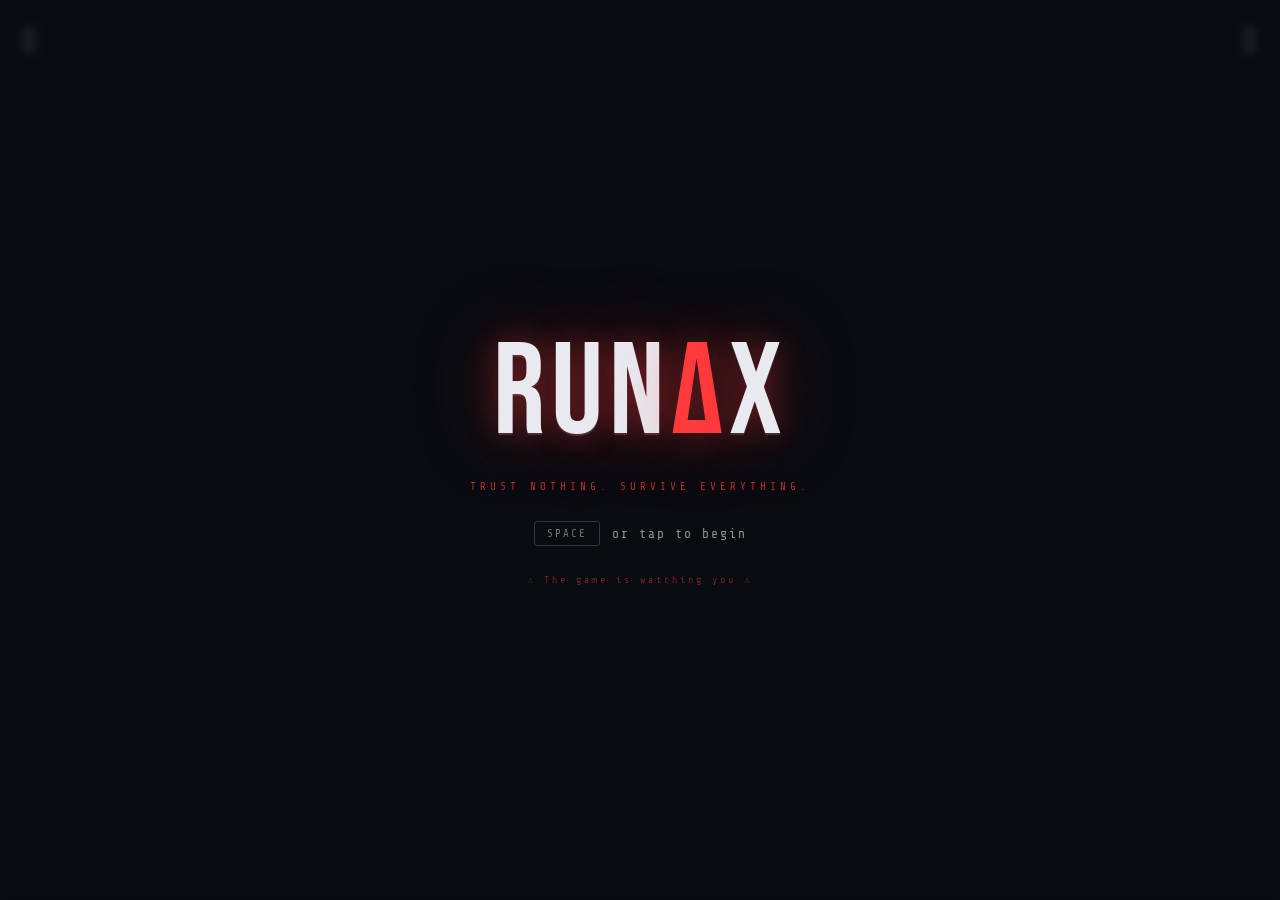
==== index.html @ 30c0ab85 "Add files via upload" ====
<!DOCTYPE html>
<html lang="en">
<head>
  <meta charset="UTF-8" />
  <meta name="viewport" content="width=device-width, initial-scale=1.0, user-scalable=no" />
  <title>RUNΔX — Don't Trust Anything</title>
  <link rel="stylesheet" href="style.css" />
</head>
<body>

  <!-- HUD (over canvas, pointer-events off) -->
  <div id="ui-overlay">
    <div id="score-panel">
      <span id="score-label">DIST</span>
      <span id="score-value">0</span>
    </div>
    <div id="best-panel">
      <span id="best-label">BEST</span>
      <span id="best-value">0</span>
    </div>
  </div>

  <canvas id="gameCanvas"></canvas>

  <!-- Start screen -->
  <div id="screen-start" class="screen active">
    <div class="screen-inner">
      <div class="logo-block">
        <div class="logo-main">RUN<span class="logo-accent">Δ</span>X</div>
        <div class="logo-sub">TRUST NOTHING. SURVIVE EVERYTHING.</div>
      </div>
      <div class="start-hint">
        <div class="key-icon">SPACE</div>
        <span>or tap to begin</span>
      </div>
      <div class="warning-text">⚠ The game is watching you ⚠</div>
    </div>
  </div>

  <!-- Death screen -->
  <div id="screen-dead" class="screen">
    <div class="screen-inner">
      <div class="dead-title">YOU DIED</div>
      <div class="dead-stats">
        <div class="stat-row">
          <span class="stat-name">DISTANCE</span>
          <span class="stat-val" id="dead-score">0</span>
        </div>
        <div class="stat-row">
          <span class="stat-name">BEST</span>
          <span class="stat-val" id="dead-best">0</span>
        </div>
        <div class="stat-row">
          <span class="stat-name">JUMPS</span>
          <span class="stat-val" id="dead-jumps">0</span>
        </div>
        <div class="stat-row">
          <span class="stat-name">ACCURACY</span>
          <span class="stat-val" id="dead-acc">0%</span>
        </div>
        <!-- Shown only when player has survived ≥1 chaos cycle -->
        <div class="stat-row" id="chaos-row" style="display:none">
          <span class="stat-name">CHAOS SURVIVED</span>
          <span class="stat-val chaos-val" id="dead-chaos">0</span>
        </div>
      </div>
      <div class="taunt-text" id="taunt-line">Try again. Maybe you'll get lucky.</div>
      <div class="restart-hint">
        <div class="key-icon">SPACE</div>
        <span>or tap to retry</span>
      </div>
    </div>
  </div>

  <!-- Pause screen -->
  <div id="screen-pause" class="screen">
    <div class="screen-inner">
      <div class="pause-title">PAUSED</div>
      <div class="pause-hint">Press <strong>P</strong> or tap to resume</div>
    </div>
  </div>

  <!-- Scripts — order matters (dependencies first) -->
  <script src="engine.js"></script>
  <script src="aiSystem.js"></script>
  <script src="player.js"></script>
  <script src="obstacles.js"></script>
  <script src="game.js"></script>

</body>
</html>
---- style.css ----
/* ── RUNΔX · style.css ────────────────────────────────── */

@import url('https://fonts.googleapis.com/css2?family=Share+Tech+Mono&family=Bebas+Neue&display=swap');

:root {
  --bg:      #080c10;
  --fg:      #e8eaf0;
  --accent:  #ff3b3b;
  --accent2: #ffcc00;
  --dim:     #2a2f3a;
  --glow:    rgba(255,59,59,0.35);
  --glow2:   rgba(255,204,0,0.25);
  --mono:    'Share Tech Mono', monospace;
  --display: 'Bebas Neue', sans-serif;
}

*, *::before, *::after { box-sizing: border-box; margin: 0; padding: 0; }

html, body {
  width: 100%; height: 100%;
  background: var(--bg);
  color: var(--fg);
  font-family: var(--mono);
  overflow: hidden;
  touch-action: none;
  user-select: none;
}

/* ── Canvas ─────────────────────────────────────────── */
#gameCanvas {
  position: fixed;
  top: 0; left: 0;
  width: 100%; height: 100%;
  display: block;
}

/* ── HUD ─────────────────────────────────────────────── */
#ui-overlay {
  position: fixed;
  top: 0; left: 0; right: 0;
  display: flex;
  justify-content: space-between;
  padding: 14px 22px;
  pointer-events: none;
  z-index: 10;
}

#score-panel, #best-panel {
  display: flex;
  flex-direction: column;
  align-items: flex-start;
  gap: 1px;
}
#best-panel { align-items: flex-end; }

#score-label, #best-label {
  font-size: 9px;
  letter-spacing: 3px;
  color: var(--accent);
  opacity: 0.7;
  transition: color 0.4s ease, opacity 0.4s ease;
}

#score-value, #best-value {
  font-family: var(--display);
  font-size: 36px;
  letter-spacing: 2px;
  color: var(--fg);
  line-height: 1;
  text-shadow: 0 0 18px var(--glow);
  transition: color 0.4s ease, text-shadow 0.4s ease;
}

/* Chaos HUD colour shifts — driven by body class */
body.chaos-warning #score-label,
body.chaos-warning #best-label  { color: #ffaa00; opacity: 0.9; }
body.chaos-warning #score-value,
body.chaos-warning #best-value  { color: #ffcc44; text-shadow: 0 0 24px rgba(255,170,0,0.5); }

body.chaos-active #score-label,
body.chaos-active #best-label   { color: var(--accent); opacity: 1; }
body.chaos-active #score-value,
body.chaos-active #best-value   { color: #ff6060; text-shadow: 0 0 28px rgba(255,0,0,0.7); }

body.chaos-cooldown #score-label,
body.chaos-cooldown #best-label { color: #44ff88; opacity: 0.8; }

/* ── Screens ─────────────────────────────────────────── */
.screen {
  position: fixed;
  inset: 0;
  display: flex;
  align-items: center;
  justify-content: center;
  z-index: 20;
  background: rgba(8,12,16,0.88);
  opacity: 0;
  pointer-events: none;
  transition: opacity 0.25s ease;
  backdrop-filter: blur(4px);
}
.screen.active {
  opacity: 1;
  pointer-events: all;
}
.screen-inner {
  display: flex;
  flex-direction: column;
  align-items: center;
  gap: 28px;
  text-align: center;
  padding: 20px;
}

/* ── Start screen ────────────────────────────────────── */
.logo-block { display: flex; flex-direction: column; align-items: center; gap: 8px; }

.logo-main {
  font-family: var(--display);
  font-size: clamp(72px, 14vw, 130px);
  letter-spacing: 6px;
  color: var(--fg);
  text-shadow:
    0 0 30px var(--glow),
    0 0 80px var(--glow),
    0 2px 0 var(--dim);
  animation: logo-flicker 4s infinite;
}
.logo-accent {
  color: var(--accent);
  text-shadow: 0 0 40px var(--glow), 0 0 80px var(--glow);
}
.logo-sub {
  font-size: 11px;
  letter-spacing: 4px;
  color: var(--accent);
  opacity: 0.7;
}

.start-hint {
  display: flex;
  align-items: center;
  gap: 12px;
  font-size: 13px;
  letter-spacing: 2px;
  color: var(--fg);
  opacity: 0.6;
  animation: pulse-fade 1.8s ease-in-out infinite;
}
.key-icon {
  border: 1.5px solid rgba(232,234,240,0.4);
  padding: 5px 12px;
  font-size: 11px;
  letter-spacing: 2px;
  border-radius: 3px;
  color: var(--fg);
  opacity: 0.8;
}
.warning-text {
  font-size: 10px;
  letter-spacing: 3px;
  color: var(--accent);
  opacity: 0.45;
}

/* ── Death screen ────────────────────────────────────── */
.dead-title {
  font-family: var(--display);
  font-size: clamp(60px, 12vw, 110px);
  letter-spacing: 8px;
  color: var(--accent);
  text-shadow: 0 0 40px var(--glow), 0 0 100px var(--glow);
  animation: shake-title 0.4s ease;
}
.dead-stats {
  display: flex;
  flex-direction: column;
  gap: 8px;
  width: 260px;
  border-top:    1px solid var(--dim);
  border-bottom: 1px solid var(--dim);
  padding: 16px 0;
}
.stat-row {
  display: flex;
  justify-content: space-between;
  font-size: 12px;
  letter-spacing: 2px;
}
.stat-name { color: var(--fg); opacity: 0.45; }
.stat-val  { color: var(--accent2); text-shadow: 0 0 10px var(--glow2); }
/* Chaos stat shown in red to visually distinguish it */
.stat-val.chaos-val { color: #ff6060; text-shadow: 0 0 10px rgba(255,50,50,0.4); }

.taunt-text {
  font-size: 11px;
  letter-spacing: 2px;
  color: var(--fg);
  opacity: 0.5;
  max-width: 300px;
  font-style: italic;
}
.restart-hint {
  display: flex;
  align-items: center;
  gap: 12px;
  font-size: 13px;
  letter-spacing: 2px;
  color: var(--fg);
  opacity: 0.6;
  animation: pulse-fade 1.8s ease-in-out infinite;
}

/* ── Pause screen ────────────────────────────────────── */
.pause-title {
  font-family: var(--display);
  font-size: 72px;
  letter-spacing: 8px;
  color: var(--fg);
  opacity: 0.85;
}
.pause-hint {
  font-size: 13px;
  letter-spacing: 2px;
  opacity: 0.5;
}

/* ── Keyframe animations ─────────────────────────────── */
@keyframes pulse-fade {
  0%, 100% { opacity: 0.6; }
  50%       { opacity: 0.25; }
}
@keyframes logo-flicker {
  0%, 92%, 96%, 100% { opacity: 1; }
  93%, 95%           { opacity: 0.6; }
  94%                { opacity: 0.2; }
}
@keyframes shake-title {
  0%   { transform: translateX(0);  }
  20%  { transform: translateX(-8px); }
  40%  { transform: translateX(8px); }
  60%  { transform: translateX(-5px); }
  80%  { transform: translateX(5px); }
  100% { transform: translateX(0);  }
}

/* ── Mobile ──────────────────────────────────────────── */
@media (max-width: 480px) {
  #score-value, #best-value { font-size: 26px; }
  .logo-main { font-size: 72px; }
}
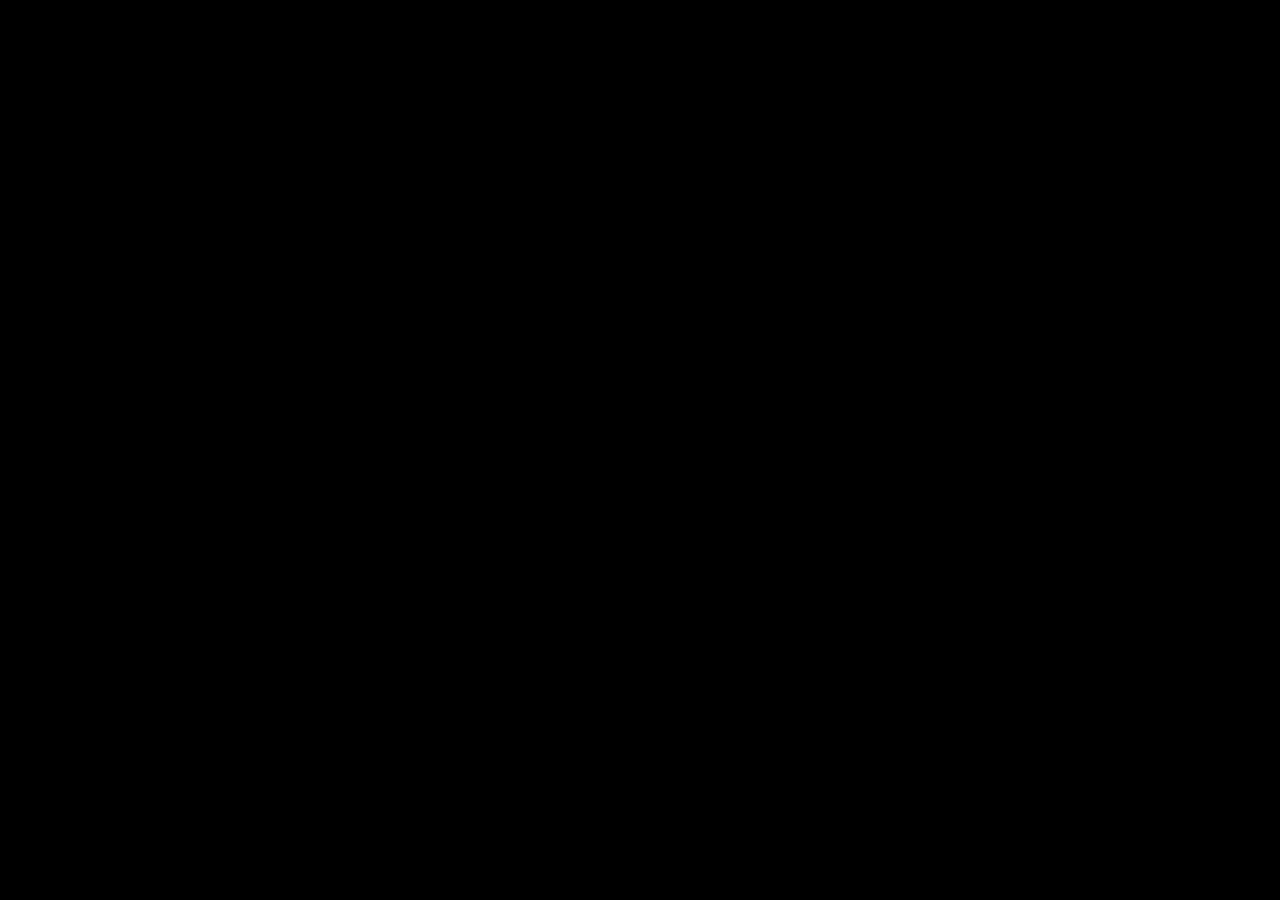
==== commit 730a23e0: "Update index.html" ====
--- a/index.html
+++ b/index.html
@@ -1,91 +1,35 @@
 <!DOCTYPE html>
 <html lang="en">
 <head>
-  <meta charset="UTF-8" />
-  <meta name="viewport" content="width=device-width, initial-scale=1.0, user-scalable=no" />
-  <title>RUNΔX — Don't Trust Anything</title>
-  <link rel="stylesheet" href="style.css" />
+  <meta charset="UTF-8">
+
+  <!-- MOBILE FIX -->
+  <meta name="viewport" content="width=device-width, initial-scale=1.0">
+
+  <title>RUNΔX</title>
+  <link rel="stylesheet" href="style.css">
+
+  <style>
+    body {
+      margin: 0;
+      overflow: hidden;
+      background: black;
+      touch-action: none;
+    }
+
+    canvas {
+      display: block;
+    }
+  </style>
 </head>
+
 <body>
-
-  <!-- HUD (over canvas, pointer-events off) -->
-  <div id="ui-overlay">
-    <div id="score-panel">
-      <span id="score-label">DIST</span>
-      <span id="score-value">0</span>
-    </div>
-    <div id="best-panel">
-      <span id="best-label">BEST</span>
-      <span id="best-value">0</span>
-    </div>
-  </div>
-
   <canvas id="gameCanvas"></canvas>
 
-  <!-- Start screen -->
-  <div id="screen-start" class="screen active">
-    <div class="screen-inner">
-      <div class="logo-block">
-        <div class="logo-main">RUN<span class="logo-accent">Δ</span>X</div>
-        <div class="logo-sub">TRUST NOTHING. SURVIVE EVERYTHING.</div>
-      </div>
-      <div class="start-hint">
-        <div class="key-icon">SPACE</div>
-        <span>or tap to begin</span>
-      </div>
-      <div class="warning-text">⚠ The game is watching you ⚠</div>
-    </div>
-  </div>
-
-  <!-- Death screen -->
-  <div id="screen-dead" class="screen">
-    <div class="screen-inner">
-      <div class="dead-title">YOU DIED</div>
-      <div class="dead-stats">
-        <div class="stat-row">
-          <span class="stat-name">DISTANCE</span>
-          <span class="stat-val" id="dead-score">0</span>
-        </div>
-        <div class="stat-row">
-          <span class="stat-name">BEST</span>
-          <span class="stat-val" id="dead-best">0</span>
-        </div>
-        <div class="stat-row">
-          <span class="stat-name">JUMPS</span>
-          <span class="stat-val" id="dead-jumps">0</span>
-        </div>
-        <div class="stat-row">
-          <span class="stat-name">ACCURACY</span>
-          <span class="stat-val" id="dead-acc">0%</span>
-        </div>
-        <!-- Shown only when player has survived ≥1 chaos cycle -->
-        <div class="stat-row" id="chaos-row" style="display:none">
-          <span class="stat-name">CHAOS SURVIVED</span>
-          <span class="stat-val chaos-val" id="dead-chaos">0</span>
-        </div>
-      </div>
-      <div class="taunt-text" id="taunt-line">Try again. Maybe you'll get lucky.</div>
-      <div class="restart-hint">
-        <div class="key-icon">SPACE</div>
-        <span>or tap to retry</span>
-      </div>
-    </div>
-  </div>
-
-  <!-- Pause screen -->
-  <div id="screen-pause" class="screen">
-    <div class="screen-inner">
-      <div class="pause-title">PAUSED</div>
-      <div class="pause-hint">Press <strong>P</strong> or tap to resume</div>
-    </div>
-  </div>
-
-  <!-- Scripts — order matters (dependencies first) -->
-  <script src="engine.js"></script>
-  <script src="aiSystem.js"></script>
-  <script src="player.js"></script>
-  <script src="obstacles.js"></script>
-  <script src="game.js"></script>
-
+  <!-- LOAD ORDER IS IMPORTANT -->
+  <script src="js/player.js"></script>
+  <script src="js/obstacles.js"></script>
+  <script src="js/aiGodMode.js"></script>
+  <script src="js/game.js"></script>
 </body>
 </html>
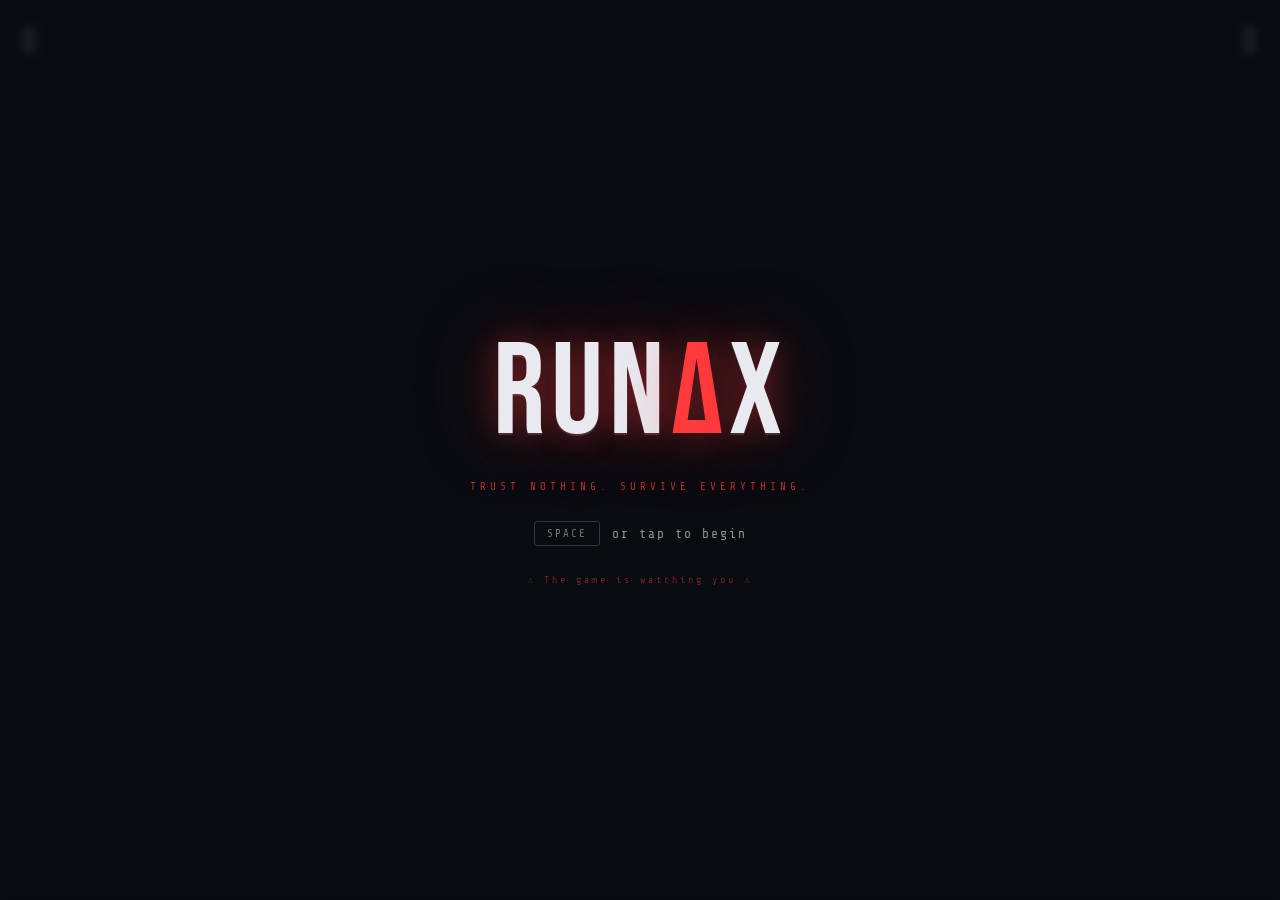
==== commit 585f2668: "Add files via upload" ====
--- a/index.html
+++ b/index.html
@@ -1,35 +1,91 @@
 <!DOCTYPE html>
 <html lang="en">
 <head>
-  <meta charset="UTF-8">
+  <meta charset="UTF-8" />
+  <meta name="viewport" content="width=device-width, initial-scale=1.0, user-scalable=no" />
+  <title>RUNΔX — Don't Trust Anything</title>
+  <link rel="stylesheet" href="style.css" />
+</head>
+<body>
 
-  <!-- MOBILE FIX -->
-  <meta name="viewport" content="width=device-width, initial-scale=1.0">
+  <!-- HUD (over canvas, pointer-events off) -->
+  <div id="ui-overlay">
+    <div id="score-panel">
+      <span id="score-label">DIST</span>
+      <span id="score-value">0</span>
+    </div>
+    <div id="best-panel">
+      <span id="best-label">BEST</span>
+      <span id="best-value">0</span>
+    </div>
+  </div>
 
-  <title>RUNΔX</title>
-  <link rel="stylesheet" href="style.css">
-
-  <style>
-    body {
-      margin: 0;
-      overflow: hidden;
-      background: black;
-      touch-action: none;
-    }
-
-    canvas {
-      display: block;
-    }
-  </style>
-</head>
-
-<body>
   <canvas id="gameCanvas"></canvas>
 
-  <!-- LOAD ORDER IS IMPORTANT -->
-  <script src="js/player.js"></script>
-  <script src="js/obstacles.js"></script>
-  <script src="js/aiGodMode.js"></script>
-  <script src="js/game.js"></script>
+  <!-- Start screen -->
+  <div id="screen-start" class="screen active">
+    <div class="screen-inner">
+      <div class="logo-block">
+        <div class="logo-main">RUN<span class="logo-accent">Δ</span>X</div>
+        <div class="logo-sub">TRUST NOTHING. SURVIVE EVERYTHING.</div>
+      </div>
+      <div class="start-hint">
+        <div class="key-icon">SPACE</div>
+        <span>or tap to begin</span>
+      </div>
+      <div class="warning-text">⚠ The game is watching you ⚠</div>
+    </div>
+  </div>
+
+  <!-- Death screen -->
+  <div id="screen-dead" class="screen">
+    <div class="screen-inner">
+      <div class="dead-title">YOU DIED</div>
+      <div class="dead-stats">
+        <div class="stat-row">
+          <span class="stat-name">DISTANCE</span>
+          <span class="stat-val" id="dead-score">0</span>
+        </div>
+        <div class="stat-row">
+          <span class="stat-name">BEST</span>
+          <span class="stat-val" id="dead-best">0</span>
+        </div>
+        <div class="stat-row">
+          <span class="stat-name">JUMPS</span>
+          <span class="stat-val" id="dead-jumps">0</span>
+        </div>
+        <div class="stat-row">
+          <span class="stat-name">ACCURACY</span>
+          <span class="stat-val" id="dead-acc">0%</span>
+        </div>
+        <!-- Shown only when player has survived ≥1 chaos cycle -->
+        <div class="stat-row" id="chaos-row" style="display:none">
+          <span class="stat-name">CHAOS SURVIVED</span>
+          <span class="stat-val chaos-val" id="dead-chaos">0</span>
+        </div>
+      </div>
+      <div class="taunt-text" id="taunt-line">Try again. Maybe you'll get lucky.</div>
+      <div class="restart-hint">
+        <div class="key-icon">SPACE</div>
+        <span>or tap to retry</span>
+      </div>
+    </div>
+  </div>
+
+  <!-- Pause screen -->
+  <div id="screen-pause" class="screen">
+    <div class="screen-inner">
+      <div class="pause-title">PAUSED</div>
+      <div class="pause-hint">Press <strong>P</strong> or tap to resume</div>
+    </div>
+  </div>
+
+  <!-- Scripts — order matters (dependencies first) -->
+  <script src="engine.js"></script>
+  <script src="aiSystem.js"></script>
+  <script src="player.js"></script>
+  <script src="obstacles.js"></script>
+  <script src="game.js"></script>
+
 </body>
 </html>
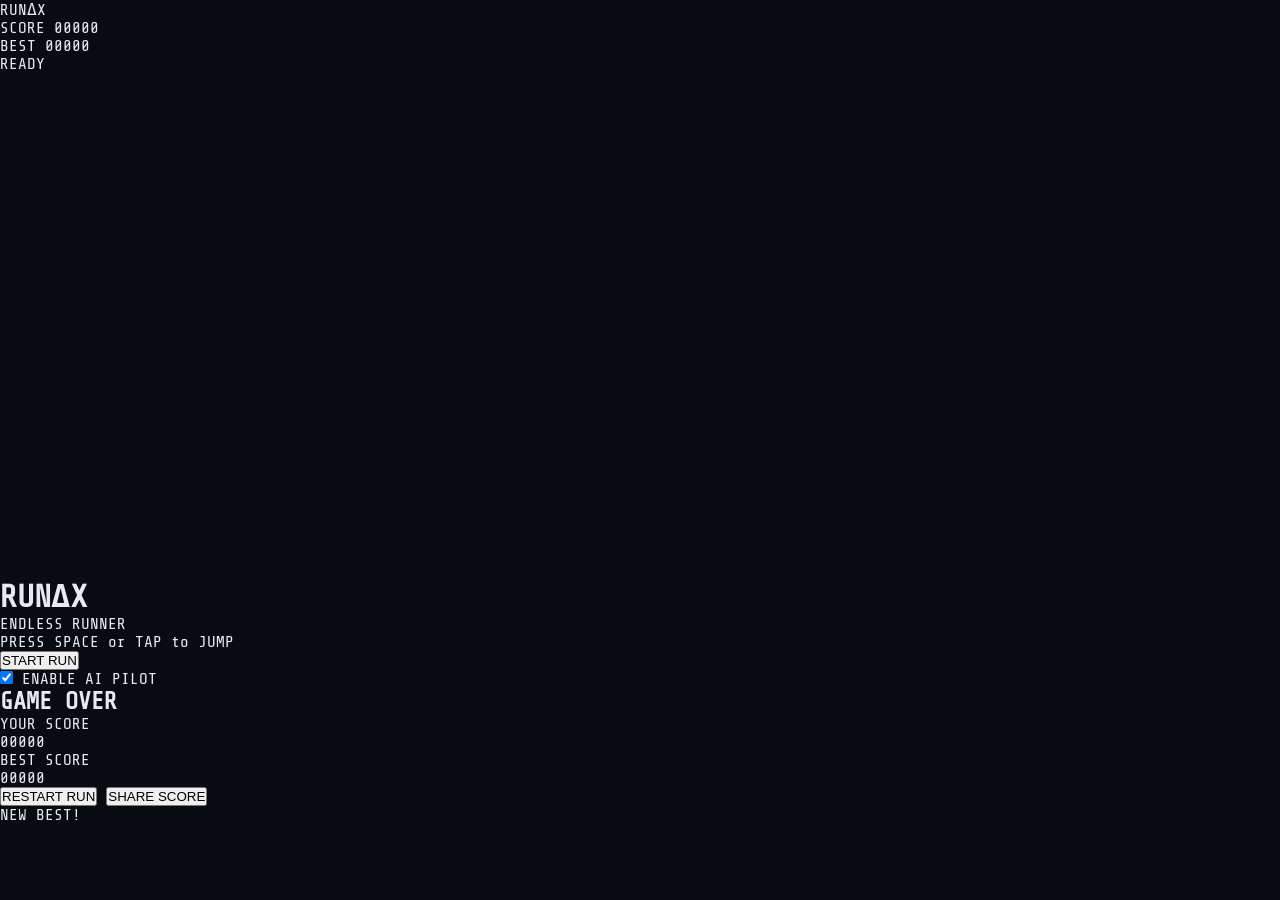
==== commit 98d10647: "Update index.html" ====
--- a/index.html
+++ b/index.html
@@ -1,91 +1,69 @@
 <!DOCTYPE html>
 <html lang="en">
 <head>
-  <meta charset="UTF-8" />
-  <meta name="viewport" content="width=device-width, initial-scale=1.0, user-scalable=no" />
-  <title>RUNΔX — Don't Trust Anything</title>
-  <link rel="stylesheet" href="style.css" />
+    <meta charset="UTF-8">
+    <meta name="viewport" content="width=device-width, initial-scale=1.0">
+    <title>RUNΔX</title>
+    <link rel="stylesheet" href="style.css">
+    <style>
+        @import url('https://fonts.googleapis.com/css2?family=Orbitron:wght@400;700&display=swap');
+    </style>
 </head>
 <body>
-
-  <!-- HUD (over canvas, pointer-events off) -->
-  <div id="ui-overlay">
-    <div id="score-panel">
-      <span id="score-label">DIST</span>
-      <span id="score-value">0</span>
+    <div class="game-container">
+        <header class="hud">
+            <div class="logo">RUN<span class="delta">Δ</span>X</div>
+            <div class="score-container">
+                <div class="score-item">
+                    SCORE <span id="score-display" class="value">00000</span>
+                </div>
+                <div class="score-item">
+                    BEST <span id="best-display" class="value">00000</span>
+                </div>
+            </div>
+            <div class="status" id="status">READY</div>
+        </header>
+        
+        <canvas id="game-canvas" width="900" height="500"></canvas>
+        
+        <!-- Start Screen -->
+        <div id="start-screen" class="overlay">
+            <div class="overlay-content">
+                <h1>RUNΔX</h1>
+                <p class="subtitle">ENDLESS RUNNER</p>
+                <div class="instructions">
+                    <p>PRESS <span class="key">SPACE</span> or <span class="key">TAP</span> to JUMP</p>
+                </div>
+                <button id="start-button" class="neon-button">START RUN</button>
+                <div class="ai-control">
+                    <label>
+                        <input type="checkbox" id="ai-mode-toggle" checked>
+                        ENABLE AI PILOT
+                    </label>
+                </div>
+            </div>
+        </div>
+        
+        <!-- Game Over Screen -->
+        <div id="game-over-screen" class="overlay hidden">
+            <div class="overlay-content">
+                <h2>GAME OVER</h2>
+                <div class="score-final">
+                    <div>YOUR SCORE</div>
+                    <div id="final-score" class="big-number">00000</div>
+                </div>
+                <div class="score-final">
+                    <div>BEST SCORE</div>
+                    <div id="final-best" class="big-number">00000</div>
+                </div>
+                <div class="actions">
+                    <button id="restart-button" class="neon-button">RESTART RUN</button>
+                    <button id="share-button" class="neon-button secondary">SHARE SCORE</button>
+                </div>
+                <p id="new-best" class="new-best hidden">NEW BEST!</p>
+            </div>
+        </div>
     </div>
-    <div id="best-panel">
-      <span id="best-label">BEST</span>
-      <span id="best-value">0</span>
-    </div>
-  </div>
-
-  <canvas id="gameCanvas"></canvas>
-
-  <!-- Start screen -->
-  <div id="screen-start" class="screen active">
-    <div class="screen-inner">
-      <div class="logo-block">
-        <div class="logo-main">RUN<span class="logo-accent">Δ</span>X</div>
-        <div class="logo-sub">TRUST NOTHING. SURVIVE EVERYTHING.</div>
-      </div>
-      <div class="start-hint">
-        <div class="key-icon">SPACE</div>
-        <span>or tap to begin</span>
-      </div>
-      <div class="warning-text">⚠ The game is watching you ⚠</div>
-    </div>
-  </div>
-
-  <!-- Death screen -->
-  <div id="screen-dead" class="screen">
-    <div class="screen-inner">
-      <div class="dead-title">YOU DIED</div>
-      <div class="dead-stats">
-        <div class="stat-row">
-          <span class="stat-name">DISTANCE</span>
-          <span class="stat-val" id="dead-score">0</span>
-        </div>
-        <div class="stat-row">
-          <span class="stat-name">BEST</span>
-          <span class="stat-val" id="dead-best">0</span>
-        </div>
-        <div class="stat-row">
-          <span class="stat-name">JUMPS</span>
-          <span class="stat-val" id="dead-jumps">0</span>
-        </div>
-        <div class="stat-row">
-          <span class="stat-name">ACCURACY</span>
-          <span class="stat-val" id="dead-acc">0%</span>
-        </div>
-        <!-- Shown only when player has survived ≥1 chaos cycle -->
-        <div class="stat-row" id="chaos-row" style="display:none">
-          <span class="stat-name">CHAOS SURVIVED</span>
-          <span class="stat-val chaos-val" id="dead-chaos">0</span>
-        </div>
-      </div>
-      <div class="taunt-text" id="taunt-line">Try again. Maybe you'll get lucky.</div>
-      <div class="restart-hint">
-        <div class="key-icon">SPACE</div>
-        <span>or tap to retry</span>
-      </div>
-    </div>
-  </div>
-
-  <!-- Pause screen -->
-  <div id="screen-pause" class="screen">
-    <div class="screen-inner">
-      <div class="pause-title">PAUSED</div>
-      <div class="pause-hint">Press <strong>P</strong> or tap to resume</div>
-    </div>
-  </div>
-
-  <!-- Scripts — order matters (dependencies first) -->
-  <script src="engine.js"></script>
-  <script src="aiSystem.js"></script>
-  <script src="player.js"></script>
-  <script src="obstacles.js"></script>
-  <script src="game.js"></script>
-
+    <script type="module" src="game.js"></script>
 </body>
 </html>
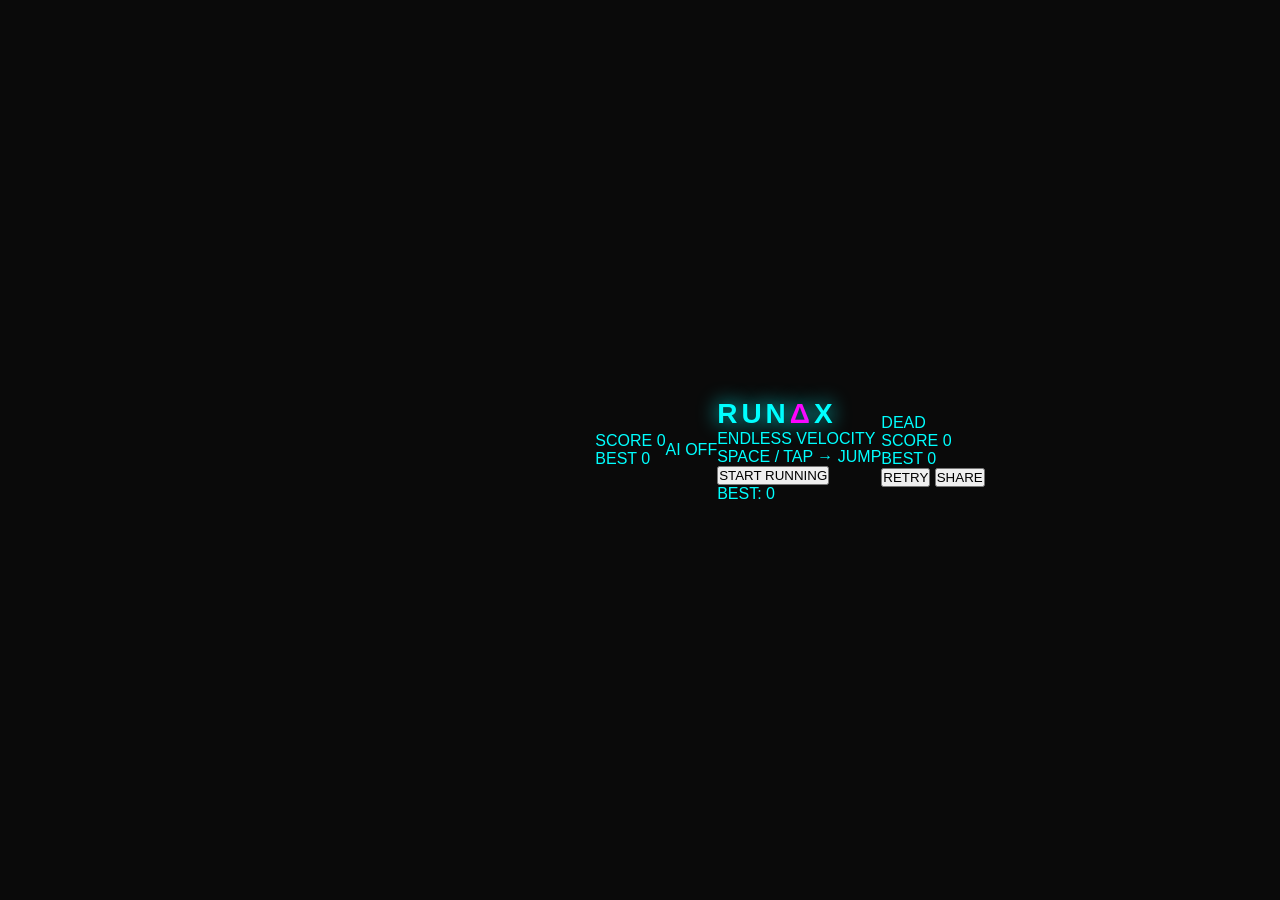
==== commit 93439b9a: "Add files via upload" ====
--- a/index.html
+++ b/index.html
@@ -1,69 +1,67 @@
 <!DOCTYPE html>
 <html lang="en">
 <head>
-    <meta charset="UTF-8">
-    <meta name="viewport" content="width=device-width, initial-scale=1.0">
-    <title>RUNΔX</title>
-    <link rel="stylesheet" href="style.css">
-    <style>
-        @import url('https://fonts.googleapis.com/css2?family=Orbitron:wght@400;700&display=swap');
-    </style>
+  <meta charset="UTF-8" />
+  <meta name="viewport" content="width=device-width, initial-scale=1.0" />
+  <title>RUNΔX</title>
+  <link rel="stylesheet" href="style.css" />
 </head>
 <body>
-    <div class="game-container">
-        <header class="hud">
-            <div class="logo">RUN<span class="delta">Δ</span>X</div>
-            <div class="score-container">
-                <div class="score-item">
-                    SCORE <span id="score-display" class="value">00000</span>
-                </div>
-                <div class="score-item">
-                    BEST <span id="best-display" class="value">00000</span>
-                </div>
-            </div>
-            <div class="status" id="status">READY</div>
-        </header>
-        
-        <canvas id="game-canvas" width="900" height="500"></canvas>
-        
-        <!-- Start Screen -->
-        <div id="start-screen" class="overlay">
-            <div class="overlay-content">
-                <h1>RUNΔX</h1>
-                <p class="subtitle">ENDLESS RUNNER</p>
-                <div class="instructions">
-                    <p>PRESS <span class="key">SPACE</span> or <span class="key">TAP</span> to JUMP</p>
-                </div>
-                <button id="start-button" class="neon-button">START RUN</button>
-                <div class="ai-control">
-                    <label>
-                        <input type="checkbox" id="ai-mode-toggle" checked>
-                        ENABLE AI PILOT
-                    </label>
-                </div>
-            </div>
-        </div>
-        
-        <!-- Game Over Screen -->
-        <div id="game-over-screen" class="overlay hidden">
-            <div class="overlay-content">
-                <h2>GAME OVER</h2>
-                <div class="score-final">
-                    <div>YOUR SCORE</div>
-                    <div id="final-score" class="big-number">00000</div>
-                </div>
-                <div class="score-final">
-                    <div>BEST SCORE</div>
-                    <div id="final-best" class="big-number">00000</div>
-                </div>
-                <div class="actions">
-                    <button id="restart-button" class="neon-button">RESTART RUN</button>
-                    <button id="share-button" class="neon-button secondary">SHARE SCORE</button>
-                </div>
-                <p id="new-best" class="new-best hidden">NEW BEST!</p>
-            </div>
-        </div>
+  <canvas id="gameCanvas"></canvas>
+
+  <!-- HUD -->
+  <div id="hud">
+    <div id="score-display">
+      <span class="label">SCORE</span>
+      <span id="score">0</span>
     </div>
-    <script type="module" src="game.js"></script>
+    <div id="best-display">
+      <span class="label">BEST</span>
+      <span id="best">0</span>
+    </div>
+    <div id="powerup-display" class="hidden">
+      <span id="powerup-name"></span>
+      <div id="powerup-bar-wrap"><div id="powerup-bar"></div></div>
+    </div>
+  </div>
+
+  <!-- AI Toggle -->
+  <div id="ai-toggle" title="Toggle AI pilot">
+    <span id="ai-label">AI OFF</span>
+  </div>
+
+  <!-- Start Screen -->
+  <div id="overlay" class="screen active">
+    <div class="overlay-inner">
+      <div class="logo">RUN<span class="delta">Δ</span>X</div>
+      <p class="tagline">ENDLESS VELOCITY</p>
+      <div class="controls-hint">
+        <span>SPACE / TAP → JUMP</span>
+      </div>
+      <button id="start-btn" class="btn-main">START RUNNING</button>
+      <div class="best-row">BEST: <span id="overlay-best">0</span></div>
+    </div>
+  </div>
+
+  <!-- Game Over Screen -->
+  <div id="gameover" class="screen">
+    <div class="overlay-inner">
+      <div class="go-title">DEAD</div>
+      <div class="go-score-wrap">
+        <span class="label">SCORE</span>
+        <span id="go-score">0</span>
+      </div>
+      <div class="go-score-wrap">
+        <span class="label">BEST</span>
+        <span id="go-best">0</span>
+      </div>
+      <div class="btn-row">
+        <button id="restart-btn" class="btn-main">RETRY</button>
+        <button id="share-btn" class="btn-secondary">SHARE</button>
+      </div>
+    </div>
+  </div>
+
+  <script type="module" src="engine.js"></script>
 </body>
 </html>
--- a/style.css
+++ b/style.css
@@ -1,251 +1,177 @@
-/* ── RUNΔX · style.css ────────────────────────────────── */
-
-@import url('https://fonts.googleapis.com/css2?family=Share+Tech+Mono&family=Bebas+Neue&display=swap');
-
-:root {
-  --bg:      #080c10;
-  --fg:      #e8eaf0;
-  --accent:  #ff3b3b;
-  --accent2: #ffcc00;
-  --dim:     #2a2f3a;
-  --glow:    rgba(255,59,59,0.35);
-  --glow2:   rgba(255,204,0,0.25);
-  --mono:    'Share Tech Mono', monospace;
-  --display: 'Bebas Neue', sans-serif;
+* {
+    margin: 0;
+    padding: 0;
+    box-sizing: border-box;
 }
 
-*, *::before, *::after { box-sizing: border-box; margin: 0; padding: 0; }
-
-html, body {
-  width: 100%; height: 100%;
-  background: var(--bg);
-  color: var(--fg);
-  font-family: var(--mono);
-  overflow: hidden;
-  touch-action: none;
-  user-select: none;
+body {
+    font-family: 'Orbitron', sans-serif;
+    background: #0a0a0a;
+    color: #0ff;
+    overflow: hidden;
+    height: 100vh;
+    display: flex;
+    align-items: center;
+    justify-content: center;
 }
 
-/* ── Canvas ─────────────────────────────────────────── */
-#gameCanvas {
-  position: fixed;
-  top: 0; left: 0;
-  width: 100%; height: 100%;
-  display: block;
+.game-container {
+    position: relative;
+    box-shadow: 0 0 40px rgba(0, 255, 255, 0.3);
+    border: 4px solid #0ff;
+    border-radius: 12px;
+    overflow: hidden;
 }
 
-/* ── HUD ─────────────────────────────────────────────── */
-#ui-overlay {
-  position: fixed;
-  top: 0; left: 0; right: 0;
-  display: flex;
-  justify-content: space-between;
-  padding: 14px 22px;
-  pointer-events: none;
-  z-index: 10;
+#game-canvas {
+    display: block;
+    background: #111;
 }
 
-#score-panel, #best-panel {
-  display: flex;
-  flex-direction: column;
-  align-items: flex-start;
-  gap: 1px;
-}
-#best-panel { align-items: flex-end; }
-
-#score-label, #best-label {
-  font-size: 9px;
-  letter-spacing: 3px;
-  color: var(--accent);
-  opacity: 0.7;
-  transition: color 0.4s ease, opacity 0.4s ease;
+.hud {
+    position: absolute;
+    top: 0;
+    left: 0;
+    right: 0;
+    display: flex;
+    justify-content: space-between;
+    align-items: center;
+    padding: 15px 30px;
+    background: rgba(10, 10, 20, 0.85);
+    z-index: 10;
+    border-bottom: 2px solid #0ff;
 }
 
-#score-value, #best-value {
-  font-family: var(--display);
-  font-size: 36px;
-  letter-spacing: 2px;
-  color: var(--fg);
-  line-height: 1;
-  text-shadow: 0 0 18px var(--glow);
-  transition: color 0.4s ease, text-shadow 0.4s ease;
+.logo {
+    font-size: 28px;
+    font-weight: 700;
+    letter-spacing: 4px;
+    text-shadow: 0 0 20px #0ff;
 }
 
-/* Chaos HUD colour shifts — driven by body class */
-body.chaos-warning #score-label,
-body.chaos-warning #best-label  { color: #ffaa00; opacity: 0.9; }
-body.chaos-warning #score-value,
-body.chaos-warning #best-value  { color: #ffcc44; text-shadow: 0 0 24px rgba(255,170,0,0.5); }
-
-body.chaos-active #score-label,
-body.chaos-active #best-label   { color: var(--accent); opacity: 1; }
-body.chaos-active #score-value,
-body.chaos-active #best-value   { color: #ff6060; text-shadow: 0 0 28px rgba(255,0,0,0.7); }
-
-body.chaos-cooldown #score-label,
-body.chaos-cooldown #best-label { color: #44ff88; opacity: 0.8; }
-
-/* ── Screens ─────────────────────────────────────────── */
-.screen {
-  position: fixed;
-  inset: 0;
-  display: flex;
-  align-items: center;
-  justify-content: center;
-  z-index: 20;
-  background: rgba(8,12,16,0.88);
-  opacity: 0;
-  pointer-events: none;
-  transition: opacity 0.25s ease;
-  backdrop-filter: blur(4px);
-}
-.screen.active {
-  opacity: 1;
-  pointer-events: all;
-}
-.screen-inner {
-  display: flex;
-  flex-direction: column;
-  align-items: center;
-  gap: 28px;
-  text-align: center;
-  padding: 20px;
+.delta {
+    color: #f0f;
 }
 
-/* ── Start screen ────────────────────────────────────── */
-.logo-block { display: flex; flex-direction: column; align-items: center; gap: 8px; }
-
-.logo-main {
-  font-family: var(--display);
-  font-size: clamp(72px, 14vw, 130px);
-  letter-spacing: 6px;
-  color: var(--fg);
-  text-shadow:
-    0 0 30px var(--glow),
-    0 0 80px var(--glow),
-    0 2px 0 var(--dim);
-  animation: logo-flicker 4s infinite;
-}
-.logo-accent {
-  color: var(--accent);
-  text-shadow: 0 0 40px var(--glow), 0 0 80px var(--glow);
-}
-.logo-sub {
-  font-size: 11px;
-  letter-spacing: 4px;
-  color: var(--accent);
-  opacity: 0.7;
+.score-container {
+    display: flex;
+    gap: 30px;
 }
 
-.start-hint {
-  display: flex;
-  align-items: center;
-  gap: 12px;
-  font-size: 13px;
-  letter-spacing: 2px;
-  color: var(--fg);
-  opacity: 0.6;
-  animation: pulse-fade 1.8s ease-in-out infinite;
-}
-.key-icon {
-  border: 1.5px solid rgba(232,234,240,0.4);
-  padding: 5px 12px;
-  font-size: 11px;
-  letter-spacing: 2px;
-  border-radius: 3px;
-  color: var(--fg);
-  opacity: 0.8;
-}
-.warning-text {
-  font-size: 10px;
-  letter-spacing: 3px;
-  color: var(--accent);
-  opacity: 0.45;
+.score-item {
+    text-align: center;
+    font-size: 14px;
+    letter-spacing: 2px;
 }
 
-/* ── Death screen ────────────────────────────────────── */
-.dead-title {
-  font-family: var(--display);
-  font-size: clamp(60px, 12vw, 110px);
-  letter-spacing: 8px;
-  color: var(--accent);
-  text-shadow: 0 0 40px var(--glow), 0 0 100px var(--glow);
-  animation: shake-title 0.4s ease;
-}
-.dead-stats {
-  display: flex;
-  flex-direction: column;
-  gap: 8px;
-  width: 260px;
-  border-top:    1px solid var(--dim);
-  border-bottom: 1px solid var(--dim);
-  padding: 16px 0;
-}
-.stat-row {
-  display: flex;
-  justify-content: space-between;
-  font-size: 12px;
-  letter-spacing: 2px;
-}
-.stat-name { color: var(--fg); opacity: 0.45; }
-.stat-val  { color: var(--accent2); text-shadow: 0 0 10px var(--glow2); }
-/* Chaos stat shown in red to visually distinguish it */
-.stat-val.chaos-val { color: #ff6060; text-shadow: 0 0 10px rgba(255,50,50,0.4); }
-
-.taunt-text {
-  font-size: 11px;
-  letter-spacing: 2px;
-  color: var(--fg);
-  opacity: 0.5;
-  max-width: 300px;
-  font-style: italic;
-}
-.restart-hint {
-  display: flex;
-  align-items: center;
-  gap: 12px;
-  font-size: 13px;
-  letter-spacing: 2px;
-  color: var(--fg);
-  opacity: 0.6;
-  animation: pulse-fade 1.8s ease-in-out infinite;
+.value {
+    display: block;
+    font-size: 24px;
+    color: #ff0;
+    text-shadow: 0 0 15px #ff0;
 }
 
-/* ── Pause screen ────────────────────────────────────── */
-.pause-title {
-  font-family: var(--display);
-  font-size: 72px;
-  letter-spacing: 8px;
-  color: var(--fg);
-  opacity: 0.85;
-}
-.pause-hint {
-  font-size: 13px;
-  letter-spacing: 2px;
-  opacity: 0.5;
+.status {
+    font-size: 14px;
+    padding: 4px 16px;
+    border: 1px solid #0f0;
+    border-radius: 20px;
+    color: #0f0;
 }
 
-/* ── Keyframe animations ─────────────────────────────── */
-@keyframes pulse-fade {
-  0%, 100% { opacity: 0.6; }
-  50%       { opacity: 0.25; }
-}
-@keyframes logo-flicker {
-  0%, 92%, 96%, 100% { opacity: 1; }
-  93%, 95%           { opacity: 0.6; }
-  94%                { opacity: 0.2; }
-}
-@keyframes shake-title {
-  0%   { transform: translateX(0);  }
-  20%  { transform: translateX(-8px); }
-  40%  { transform: translateX(8px); }
-  60%  { transform: translateX(-5px); }
-  80%  { transform: translateX(5px); }
-  100% { transform: translateX(0);  }
+.overlay {
+    position: absolute;
+    top: 0;
+    left: 0;
+    width: 100%;
+    height: 100%;
+    background: rgba(10, 10, 30, 0.92);
+    display: flex;
+    align-items: center;
+    justify-content: center;
+    z-index: 100;
 }
 
-/* ── Mobile ──────────────────────────────────────────── */
-@media (max-width: 480px) {
-  #score-value, #best-value { font-size: 26px; }
-  .logo-main { font-size: 72px; }
+.overlay-content {
+    text-align: center;
 }
+
+.overlay h1 {
+    font-size: 64px;
+    margin-bottom: 10px;
+    text-shadow: 0 0 40px #f0f;
+    animation: hueShift 8s infinite linear;
+}
+
+.subtitle {
+    font-size: 22px;
+    margin-bottom: 40px;
+    color: #ff0;
+}
+
+.instructions {
+    margin-bottom: 40px;
+}
+
+.key {
+    background: #222;
+    padding: 8px 16px;
+    border-radius: 6px;
+    border: 2px solid #0ff;
+    display: inline-block;
+    min-width: 40px;
+    text-align: center;
+}
+
+.neon-button {
+    font-family: 'Orbitron', sans-serif;
+    font-size: 18px;
+    padding: 14px 40px;
+    background: transparent;
+    color: #0ff;
+    border: 3px solid #0ff;
+    border-radius: 50px;
+    cursor: pointer;
+    text-transform: uppercase;
+    letter-spacing: 3px;
+    margin: 0 10px;
+    box-shadow: 0 0 25px #0ff;
+    transition: all 0.3s;
+}
+
+.neon-button:hover {
+    box-shadow: 0 0 40px #0ff;
+    transform: translateY(-3px);
+}
+
+.neon-button.secondary {
+    border-color: #f0f;
+    color: #f0f;
+    box-shadow: 0 0 25px #f0f;
+}
+
+.big-number {
+    font-size: 56px;
+    color: #ff0;
+    text-shadow: 0 0 30px #ff0;
+    margin: 10px 0 30px;
+}
+
+.actions {
+    margin-top: 30px;
+}
+
+.hidden {
+    display: none !important;
+}
+
+.ai-control {
+    margin-top: 30px;
+    color: #aaa;
+    font-size: 15px;
+}
+
+@keyframes hueShift {
+    0% { filter: hue-rotate(0deg); }
+    100% { filter: hue-rotate(360deg); }
+}
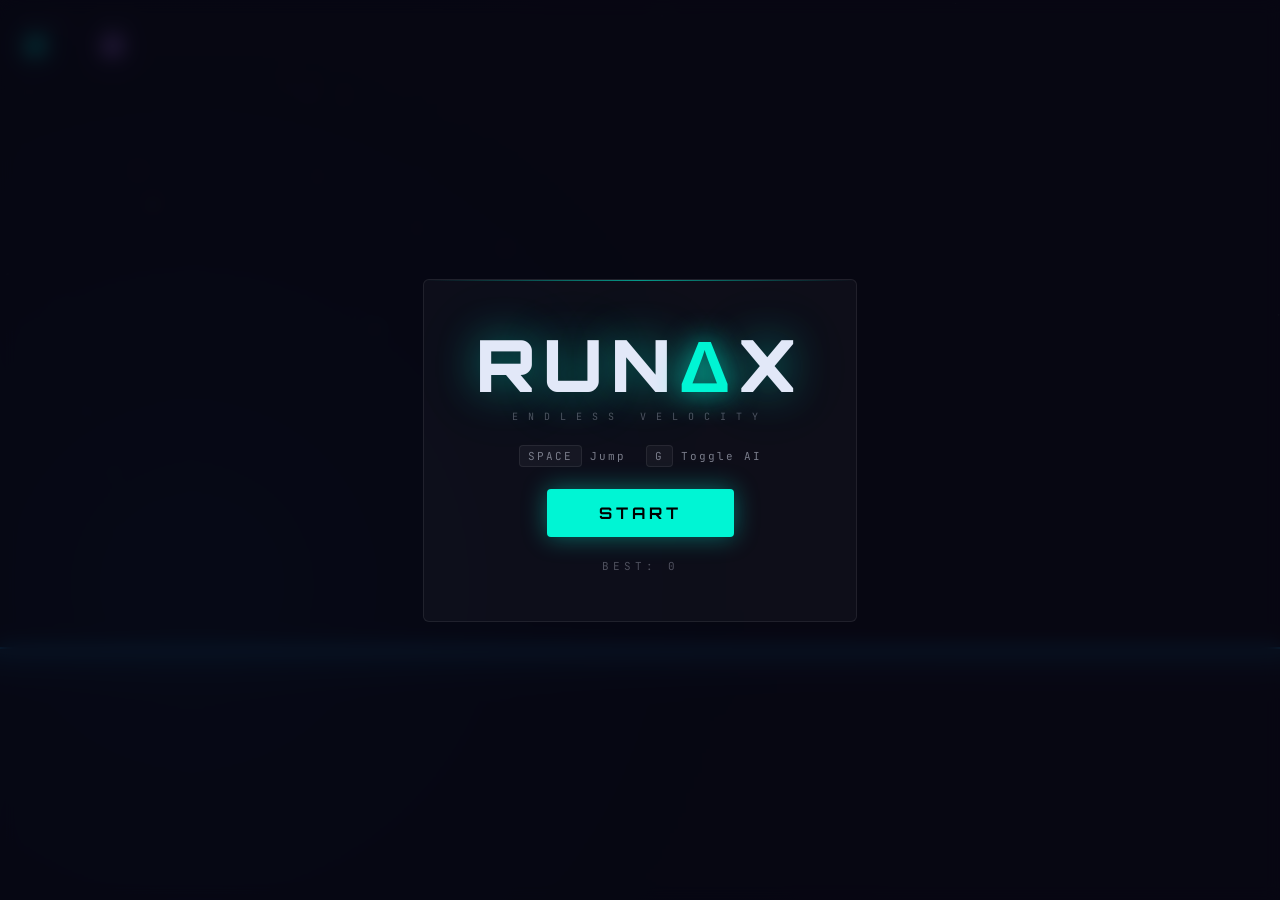
==== commit 239026ae: "Add files via upload" ====
--- a/index.html
+++ b/index.html
@@ -3,65 +3,65 @@
 <head>
   <meta charset="UTF-8" />
   <meta name="viewport" content="width=device-width, initial-scale=1.0" />
-  <title>RUNΔX</title>
+  <title>RUNΔX — Endless Runner</title>
   <link rel="stylesheet" href="style.css" />
 </head>
 <body>
   <canvas id="gameCanvas"></canvas>
 
-  <!-- HUD -->
+  <!-- HUD Layer -->
   <div id="hud">
-    <div id="score-display">
-      <span class="label">SCORE</span>
-      <span id="score">0</span>
+    <div id="score-panel">
+      <div class="score-block">
+        <span class="score-label">SCORE</span>
+        <span id="score-val">0</span>
+      </div>
+      <div class="score-block">
+        <span class="score-label">BEST</span>
+        <span id="best-val">0</span>
+      </div>
     </div>
-    <div id="best-display">
-      <span class="label">BEST</span>
-      <span id="best">0</span>
-    </div>
-    <div id="powerup-display" class="hidden">
-      <span id="powerup-name"></span>
-      <div id="powerup-bar-wrap"><div id="powerup-bar"></div></div>
+    <div id="status-panel">
+      <span id="powerup-indicator" class="hidden"></span>
+      <span id="ai-badge" class="hidden">🤖 AI</span>
     </div>
   </div>
 
-  <!-- AI Toggle -->
-  <div id="ai-toggle" title="Toggle AI pilot">
-    <span id="ai-label">AI OFF</span>
-  </div>
-
   <!-- Start Screen -->
-  <div id="overlay" class="screen active">
-    <div class="overlay-inner">
-      <div class="logo">RUN<span class="delta">Δ</span>X</div>
-      <p class="tagline">ENDLESS VELOCITY</p>
-      <div class="controls-hint">
-        <span>SPACE / TAP → JUMP</span>
+  <div id="screen-start" class="screen active">
+    <div class="screen-card">
+      <h1 class="game-title">RUN<span class="accent">Δ</span>X</h1>
+      <p class="subtitle">ENDLESS VELOCITY</p>
+      <div class="key-hints">
+        <div class="hint"><kbd>SPACE</kbd> Jump</div>
+        <div class="hint"><kbd>G</kbd> Toggle AI</div>
       </div>
-      <button id="start-btn" class="btn-main">START RUNNING</button>
-      <div class="best-row">BEST: <span id="overlay-best">0</span></div>
+      <button class="btn-primary" id="btn-start">START</button>
+      <div id="start-best" class="best-label">BEST: <span>0</span></div>
     </div>
   </div>
 
   <!-- Game Over Screen -->
-  <div id="gameover" class="screen">
-    <div class="overlay-inner">
-      <div class="go-title">DEAD</div>
-      <div class="go-score-wrap">
-        <span class="label">SCORE</span>
-        <span id="go-score">0</span>
-      </div>
-      <div class="go-score-wrap">
-        <span class="label">BEST</span>
-        <span id="go-best">0</span>
+  <div id="screen-over" class="screen">
+    <div class="screen-card">
+      <h2 class="over-title">GAME OVER</h2>
+      <div class="over-scores">
+        <div class="over-score-row">
+          <span>SCORE</span><span id="over-score">0</span>
+        </div>
+        <div class="over-score-row best-row">
+          <span>BEST</span><span id="over-best">0</span>
+        </div>
       </div>
       <div class="btn-row">
-        <button id="restart-btn" class="btn-main">RETRY</button>
-        <button id="share-btn" class="btn-secondary">SHARE</button>
+        <button class="btn-primary" id="btn-restart">RETRY</button>
+        <button class="btn-secondary" id="btn-share">SHARE</button>
       </div>
     </div>
   </div>
 
+  <div id="toast" class="toast hidden">Copied to clipboard!</div>
+
   <script type="module" src="engine.js"></script>
 </body>
 </html>
--- a/style.css
+++ b/style.css
@@ -1,177 +1,306 @@
-* {
-    margin: 0;
-    padding: 0;
-    box-sizing: border-box;
-}
-
-body {
-    font-family: 'Orbitron', sans-serif;
-    background: #0a0a0a;
-    color: #0ff;
-    overflow: hidden;
-    height: 100vh;
-    display: flex;
-    align-items: center;
-    justify-content: center;
-}
-
-.game-container {
-    position: relative;
-    box-shadow: 0 0 40px rgba(0, 255, 255, 0.3);
-    border: 4px solid #0ff;
-    border-radius: 12px;
-    overflow: hidden;
-}
-
-#game-canvas {
-    display: block;
-    background: #111;
-}
-
-.hud {
-    position: absolute;
-    top: 0;
-    left: 0;
-    right: 0;
-    display: flex;
-    justify-content: space-between;
-    align-items: center;
-    padding: 15px 30px;
-    background: rgba(10, 10, 20, 0.85);
-    z-index: 10;
-    border-bottom: 2px solid #0ff;
-}
-
-.logo {
-    font-size: 28px;
-    font-weight: 700;
-    letter-spacing: 4px;
-    text-shadow: 0 0 20px #0ff;
-}
-
-.delta {
-    color: #f0f;
-}
-
-.score-container {
-    display: flex;
-    gap: 30px;
-}
-
-.score-item {
-    text-align: center;
-    font-size: 14px;
-    letter-spacing: 2px;
-}
-
-.value {
-    display: block;
-    font-size: 24px;
-    color: #ff0;
-    text-shadow: 0 0 15px #ff0;
-}
-
-.status {
-    font-size: 14px;
-    padding: 4px 16px;
-    border: 1px solid #0f0;
-    border-radius: 20px;
-    color: #0f0;
-}
-
-.overlay {
-    position: absolute;
-    top: 0;
-    left: 0;
-    width: 100%;
-    height: 100%;
-    background: rgba(10, 10, 30, 0.92);
-    display: flex;
-    align-items: center;
-    justify-content: center;
-    z-index: 100;
-}
-
-.overlay-content {
-    text-align: center;
-}
-
-.overlay h1 {
-    font-size: 64px;
-    margin-bottom: 10px;
-    text-shadow: 0 0 40px #f0f;
-    animation: hueShift 8s infinite linear;
+@import url('https://fonts.googleapis.com/css2?family=Orbitron:wght@400;700;900&family=JetBrains+Mono:wght@300;400;700&display=swap');
+
+:root {
+  --bg: #070714;
+  --surface: rgba(255,255,255,0.04);
+  --border: rgba(255,255,255,0.08);
+  --text: #e2e8f8;
+  --accent: #00f5d4;
+  --accent2: #ff6b9d;
+  --danger: #ff3860;
+  --purple: #c084fc;
+  --glow: rgba(0,245,212,0.25);
+}
+
+* { margin: 0; padding: 0; box-sizing: border-box; }
+
+html, body {
+  width: 100%; height: 100%;
+  overflow: hidden;
+  background: var(--bg);
+  font-family: 'JetBrains Mono', monospace;
+  color: var(--text);
+  user-select: none;
+}
+
+/* ── CANVAS ─────────────────────────────── */
+#gameCanvas {
+  display: block;
+  position: fixed;
+  inset: 0;
+  width: 100%;
+  height: 100%;
+}
+
+/* ── HUD ─────────────────────────────────── */
+#hud {
+  position: fixed;
+  top: 0; left: 0; right: 0;
+  display: flex;
+  justify-content: space-between;
+  align-items: flex-start;
+  padding: 18px 24px;
+  pointer-events: none;
+  z-index: 10;
+}
+
+#score-panel {
+  display: flex;
+  gap: 32px;
+}
+
+.score-block {
+  display: flex;
+  flex-direction: column;
+  gap: 2px;
+}
+
+.score-label {
+  font-size: 9px;
+  letter-spacing: 4px;
+  opacity: 0.4;
+  font-family: 'JetBrains Mono', monospace;
+}
+
+#score-val, #best-val {
+  font-family: 'Orbitron', sans-serif;
+  font-size: 28px;
+  font-weight: 700;
+  line-height: 1;
+  color: var(--accent);
+  text-shadow: 0 0 20px var(--accent), 0 0 40px rgba(0,245,212,0.3);
+}
+
+#best-val { color: var(--purple); text-shadow: 0 0 20px var(--purple); }
+
+#status-panel {
+  display: flex;
+  align-items: center;
+  gap: 10px;
+}
+
+#powerup-indicator {
+  font-size: 11px;
+  letter-spacing: 2px;
+  padding: 5px 14px;
+  border-radius: 20px;
+  border: 1px solid var(--accent);
+  color: var(--accent);
+  text-shadow: 0 0 10px var(--accent);
+  animation: pulseBorder 1.5s ease-in-out infinite;
+}
+
+@keyframes pulseBorder {
+  0%, 100% { box-shadow: 0 0 6px var(--glow); }
+  50% { box-shadow: 0 0 18px var(--glow); }
+}
+
+#ai-badge {
+  font-size: 11px;
+  letter-spacing: 2px;
+  padding: 5px 14px;
+  border-radius: 20px;
+  background: rgba(192,132,252,0.15);
+  border: 1px solid var(--purple);
+  color: var(--purple);
+  animation: pulseBorder 1.5s ease-in-out infinite;
+}
+
+.hidden { display: none !important; }
+
+/* ── SCREENS ─────────────────────────────── */
+.screen {
+  position: fixed;
+  inset: 0;
+  display: flex;
+  align-items: center;
+  justify-content: center;
+  z-index: 100;
+  background: rgba(7, 7, 20, 0.85);
+  backdrop-filter: blur(8px);
+  opacity: 0;
+  pointer-events: none;
+  transition: opacity 0.3s ease;
+}
+
+.screen.active {
+  opacity: 1;
+  pointer-events: all;
+}
+
+.screen-card {
+  display: flex;
+  flex-direction: column;
+  align-items: center;
+  gap: 22px;
+  padding: 48px 52px;
+  background: rgba(255,255,255,0.03);
+  border: 1px solid var(--border);
+  border-radius: 6px;
+  position: relative;
+  overflow: hidden;
+}
+
+.screen-card::before {
+  content: '';
+  position: absolute;
+  top: 0; left: 0; right: 0;
+  height: 1px;
+  background: linear-gradient(90deg, transparent, var(--accent), transparent);
+  opacity: 0.6;
+}
+
+.game-title {
+  font-family: 'Orbitron', sans-serif;
+  font-size: 72px;
+  font-weight: 900;
+  letter-spacing: 8px;
+  color: var(--text);
+  text-shadow: 0 0 40px rgba(0,245,212,0.4), 0 0 80px rgba(0,245,212,0.15);
+  line-height: 1;
+}
+
+.game-title .accent {
+  color: var(--accent);
+  text-shadow: 0 0 30px var(--accent);
 }
 
 .subtitle {
-    font-size: 22px;
-    margin-bottom: 40px;
-    color: #ff0;
-}
-
-.instructions {
-    margin-bottom: 40px;
-}
-
-.key {
-    background: #222;
-    padding: 8px 16px;
-    border-radius: 6px;
-    border: 2px solid #0ff;
-    display: inline-block;
-    min-width: 40px;
-    text-align: center;
-}
-
-.neon-button {
-    font-family: 'Orbitron', sans-serif;
-    font-size: 18px;
-    padding: 14px 40px;
-    background: transparent;
-    color: #0ff;
-    border: 3px solid #0ff;
-    border-radius: 50px;
-    cursor: pointer;
-    text-transform: uppercase;
-    letter-spacing: 3px;
-    margin: 0 10px;
-    box-shadow: 0 0 25px #0ff;
-    transition: all 0.3s;
-}
-
-.neon-button:hover {
-    box-shadow: 0 0 40px #0ff;
-    transform: translateY(-3px);
-}
-
-.neon-button.secondary {
-    border-color: #f0f;
-    color: #f0f;
-    box-shadow: 0 0 25px #f0f;
-}
-
-.big-number {
-    font-size: 56px;
-    color: #ff0;
-    text-shadow: 0 0 30px #ff0;
-    margin: 10px 0 30px;
-}
-
-.actions {
-    margin-top: 30px;
-}
-
-.hidden {
-    display: none !important;
-}
-
-.ai-control {
-    margin-top: 30px;
-    color: #aaa;
-    font-size: 15px;
-}
-
-@keyframes hueShift {
-    0% { filter: hue-rotate(0deg); }
-    100% { filter: hue-rotate(360deg); }
-}
+  font-size: 10px;
+  letter-spacing: 10px;
+  opacity: 0.3;
+  margin-top: -12px;
+}
+
+.key-hints {
+  display: flex;
+  gap: 20px;
+}
+
+.hint {
+  font-size: 11px;
+  letter-spacing: 2px;
+  opacity: 0.5;
+  display: flex;
+  align-items: center;
+  gap: 8px;
+}
+
+kbd {
+  background: rgba(255,255,255,0.08);
+  border: 1px solid rgba(255,255,255,0.15);
+  border-radius: 4px;
+  padding: 3px 8px;
+  font-family: 'JetBrains Mono', monospace;
+  font-size: 11px;
+}
+
+.btn-primary {
+  font-family: 'Orbitron', sans-serif;
+  font-size: 16px;
+  font-weight: 700;
+  letter-spacing: 4px;
+  color: #000;
+  background: var(--accent);
+  border: none;
+  border-radius: 4px;
+  padding: 14px 52px;
+  cursor: pointer;
+  transition: all 0.2s;
+  box-shadow: 0 0 24px rgba(0,245,212,0.4);
+}
+
+.btn-primary:hover {
+  transform: translateY(-2px);
+  box-shadow: 0 4px 32px rgba(0,245,212,0.6);
+}
+
+.btn-primary:active { transform: translateY(0); }
+
+.btn-secondary {
+  font-family: 'Orbitron', sans-serif;
+  font-size: 14px;
+  font-weight: 700;
+  letter-spacing: 3px;
+  color: var(--text);
+  background: transparent;
+  border: 1px solid var(--border);
+  border-radius: 4px;
+  padding: 14px 32px;
+  cursor: pointer;
+  transition: all 0.2s;
+}
+
+.btn-secondary:hover {
+  border-color: var(--accent2);
+  color: var(--accent2);
+}
+
+.btn-row {
+  display: flex;
+  gap: 12px;
+}
+
+.best-label {
+  font-size: 11px;
+  letter-spacing: 4px;
+  opacity: 0.3;
+}
+
+/* Game Over */
+.over-title {
+  font-family: 'Orbitron', sans-serif;
+  font-size: 48px;
+  font-weight: 900;
+  letter-spacing: 6px;
+  color: var(--danger);
+  text-shadow: 0 0 30px var(--danger);
+}
+
+.over-scores {
+  display: flex;
+  flex-direction: column;
+  gap: 10px;
+  width: 100%;
+}
+
+.over-score-row {
+  display: flex;
+  justify-content: space-between;
+  align-items: center;
+  font-size: 14px;
+  letter-spacing: 3px;
+  padding: 10px 16px;
+  background: rgba(255,255,255,0.03);
+  border-radius: 4px;
+}
+
+.over-score-row span:last-child {
+  font-family: 'Orbitron', sans-serif;
+  font-size: 22px;
+  color: var(--accent);
+}
+
+.best-row span:last-child { color: var(--purple); }
+
+/* Toast */
+.toast {
+  position: fixed;
+  bottom: 32px;
+  left: 50%;
+  transform: translateX(-50%) translateY(0);
+  background: rgba(0,0,0,0.9);
+  border: 1px solid var(--accent);
+  color: var(--accent);
+  font-size: 12px;
+  letter-spacing: 3px;
+  padding: 10px 28px;
+  border-radius: 4px;
+  z-index: 200;
+  transition: all 0.3s;
+  opacity: 1;
+}
+
+.toast.hidden {
+  display: none !important;
+}
